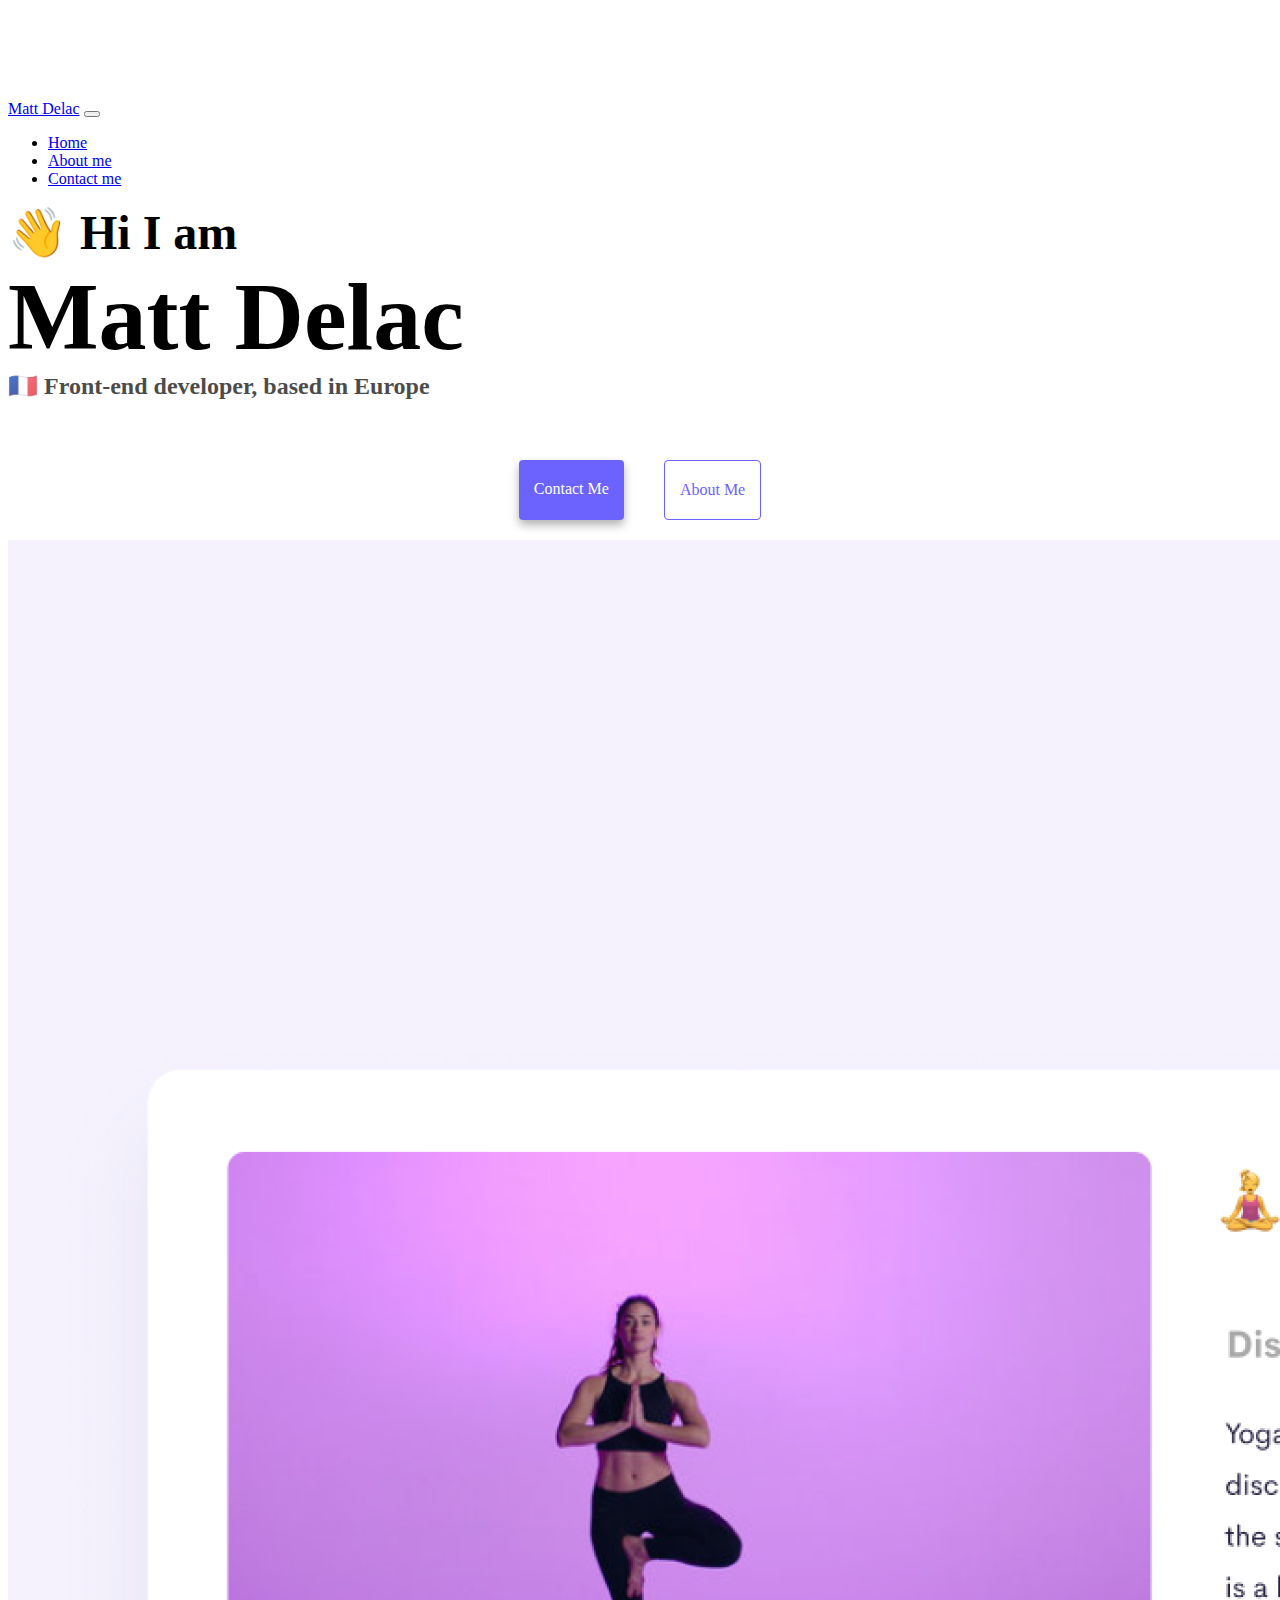
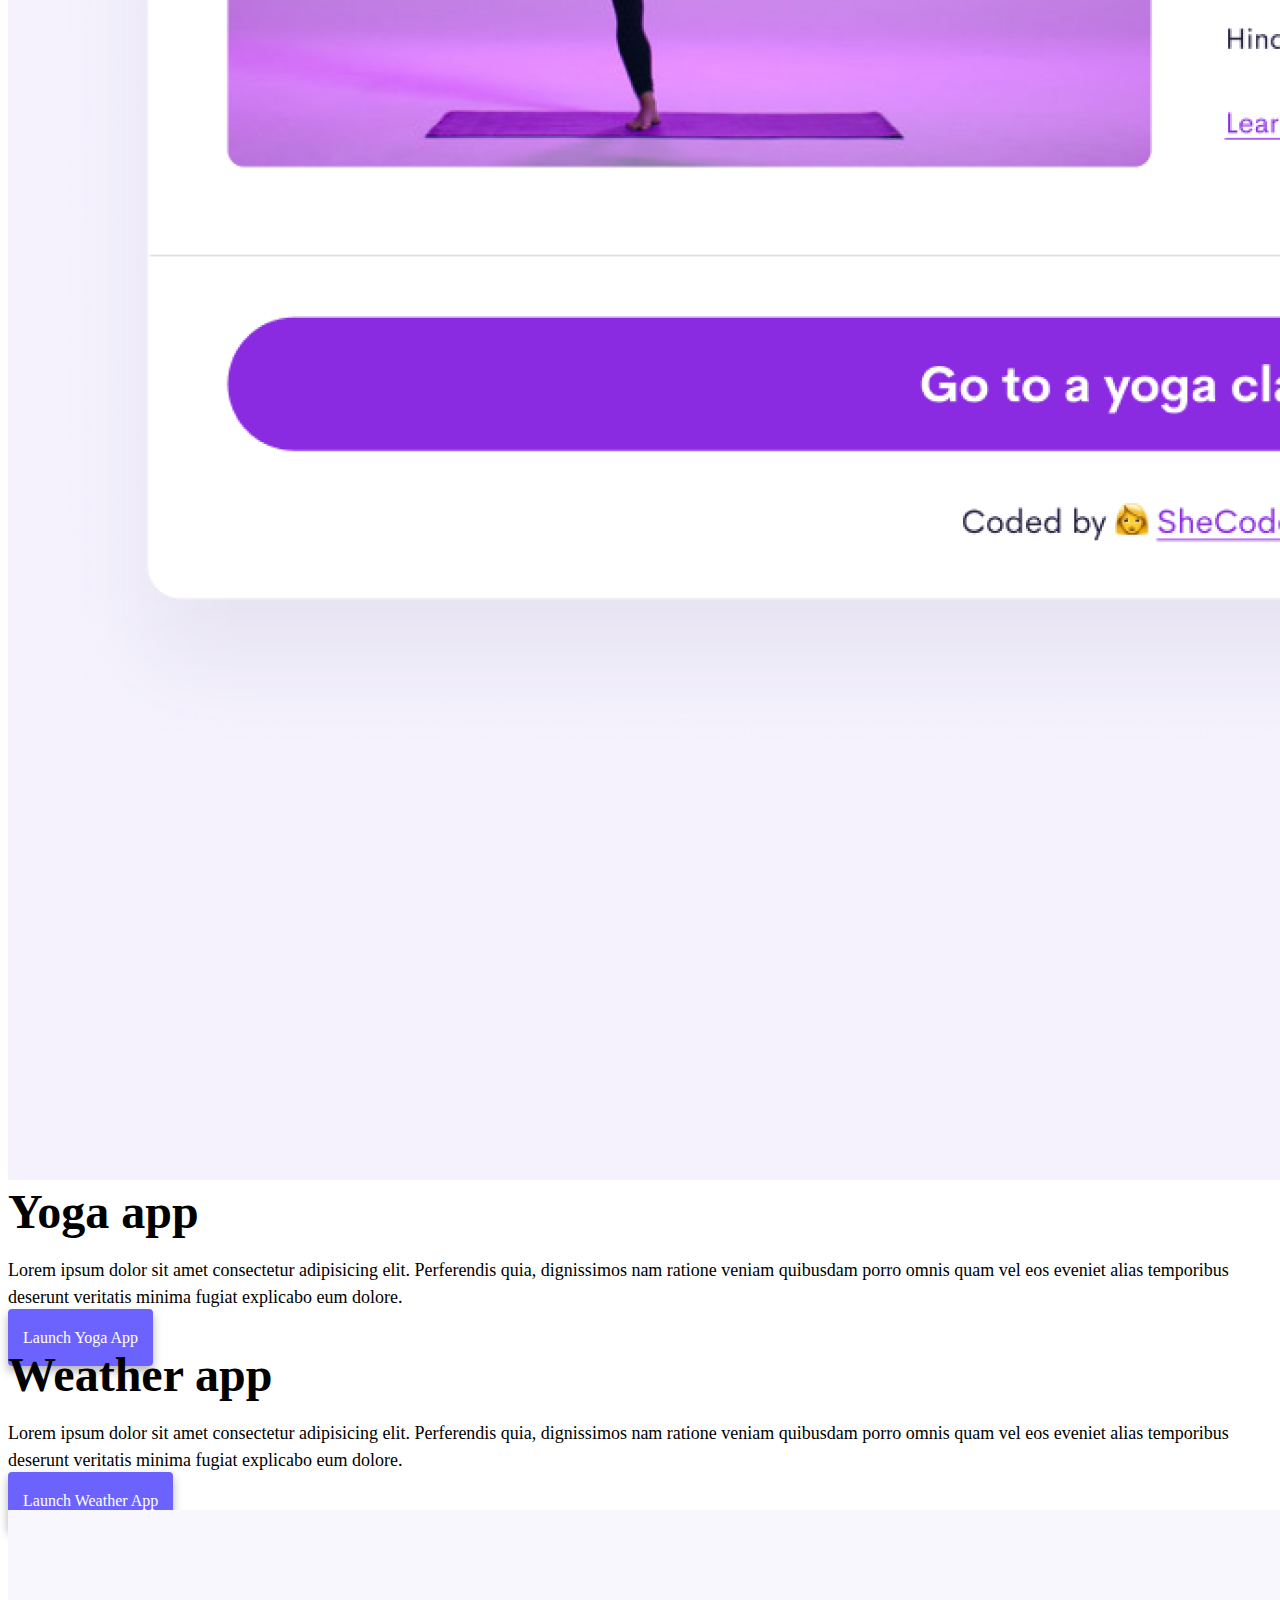
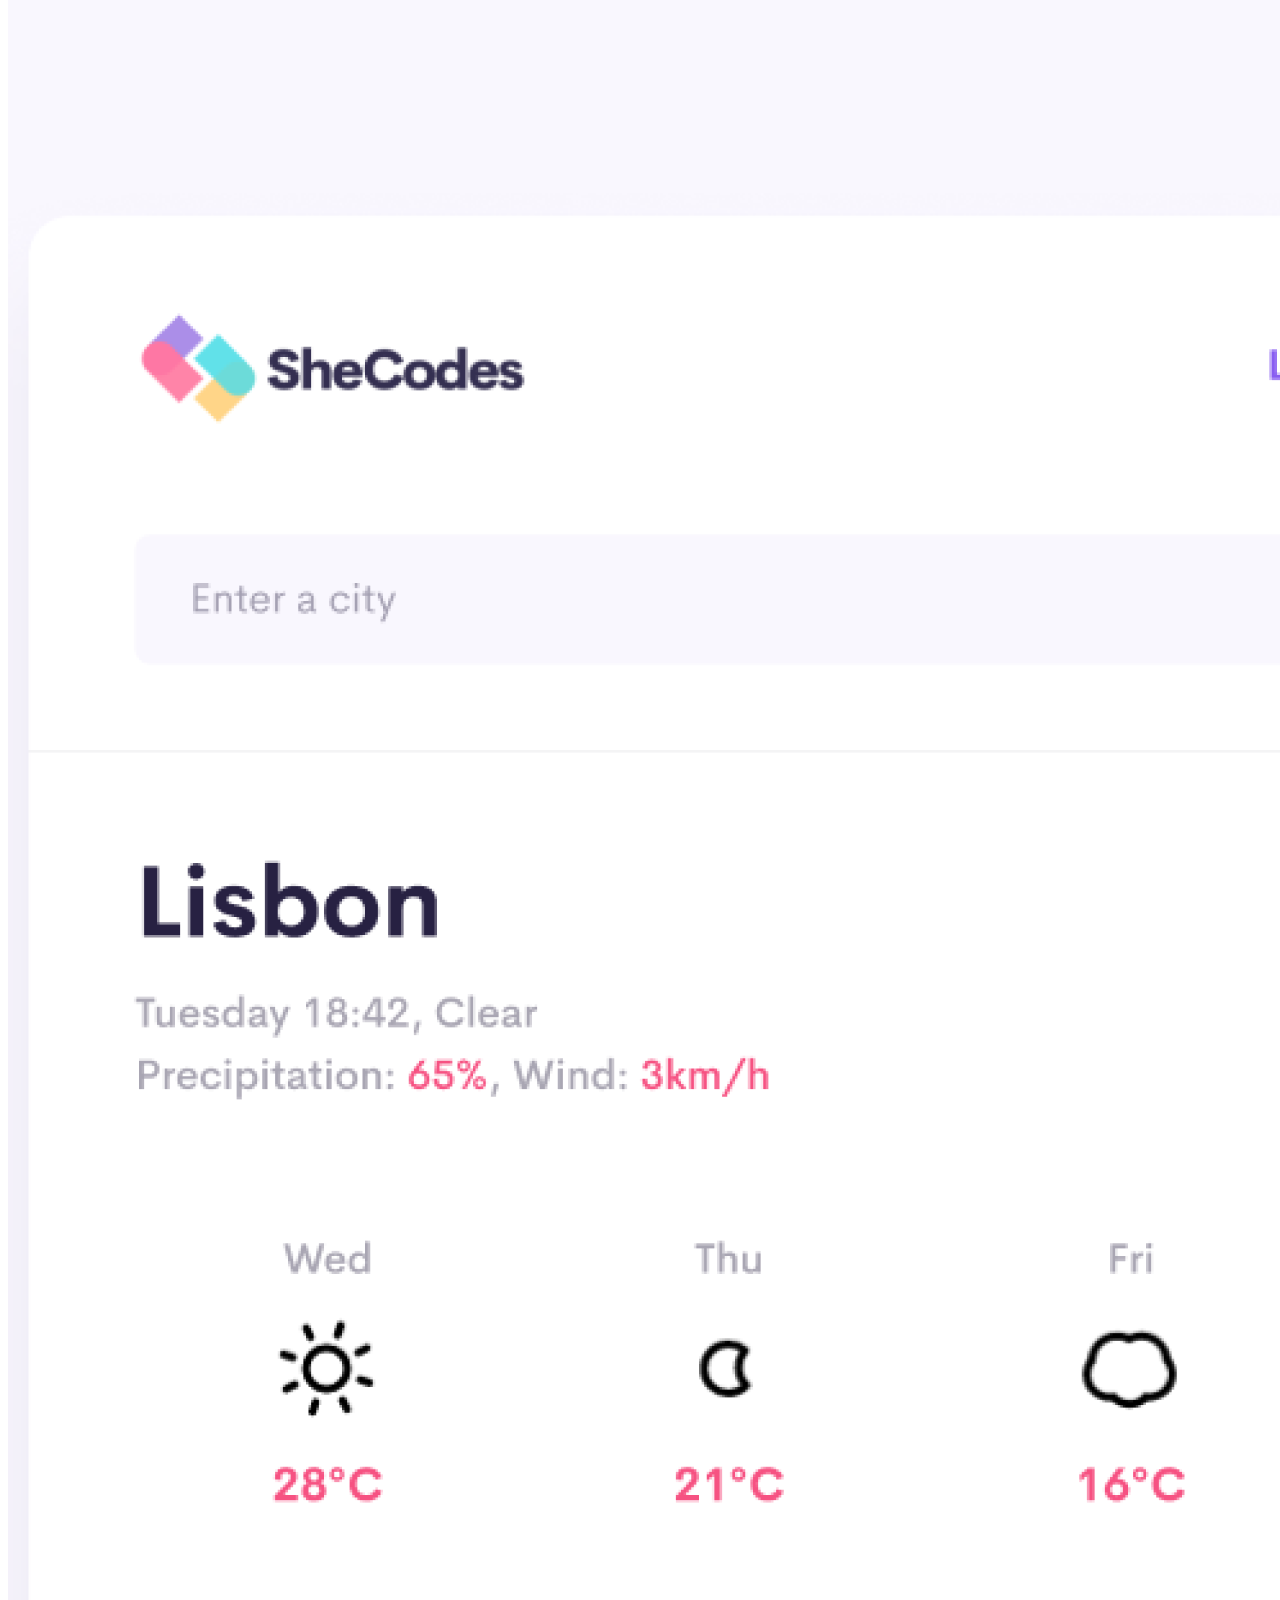
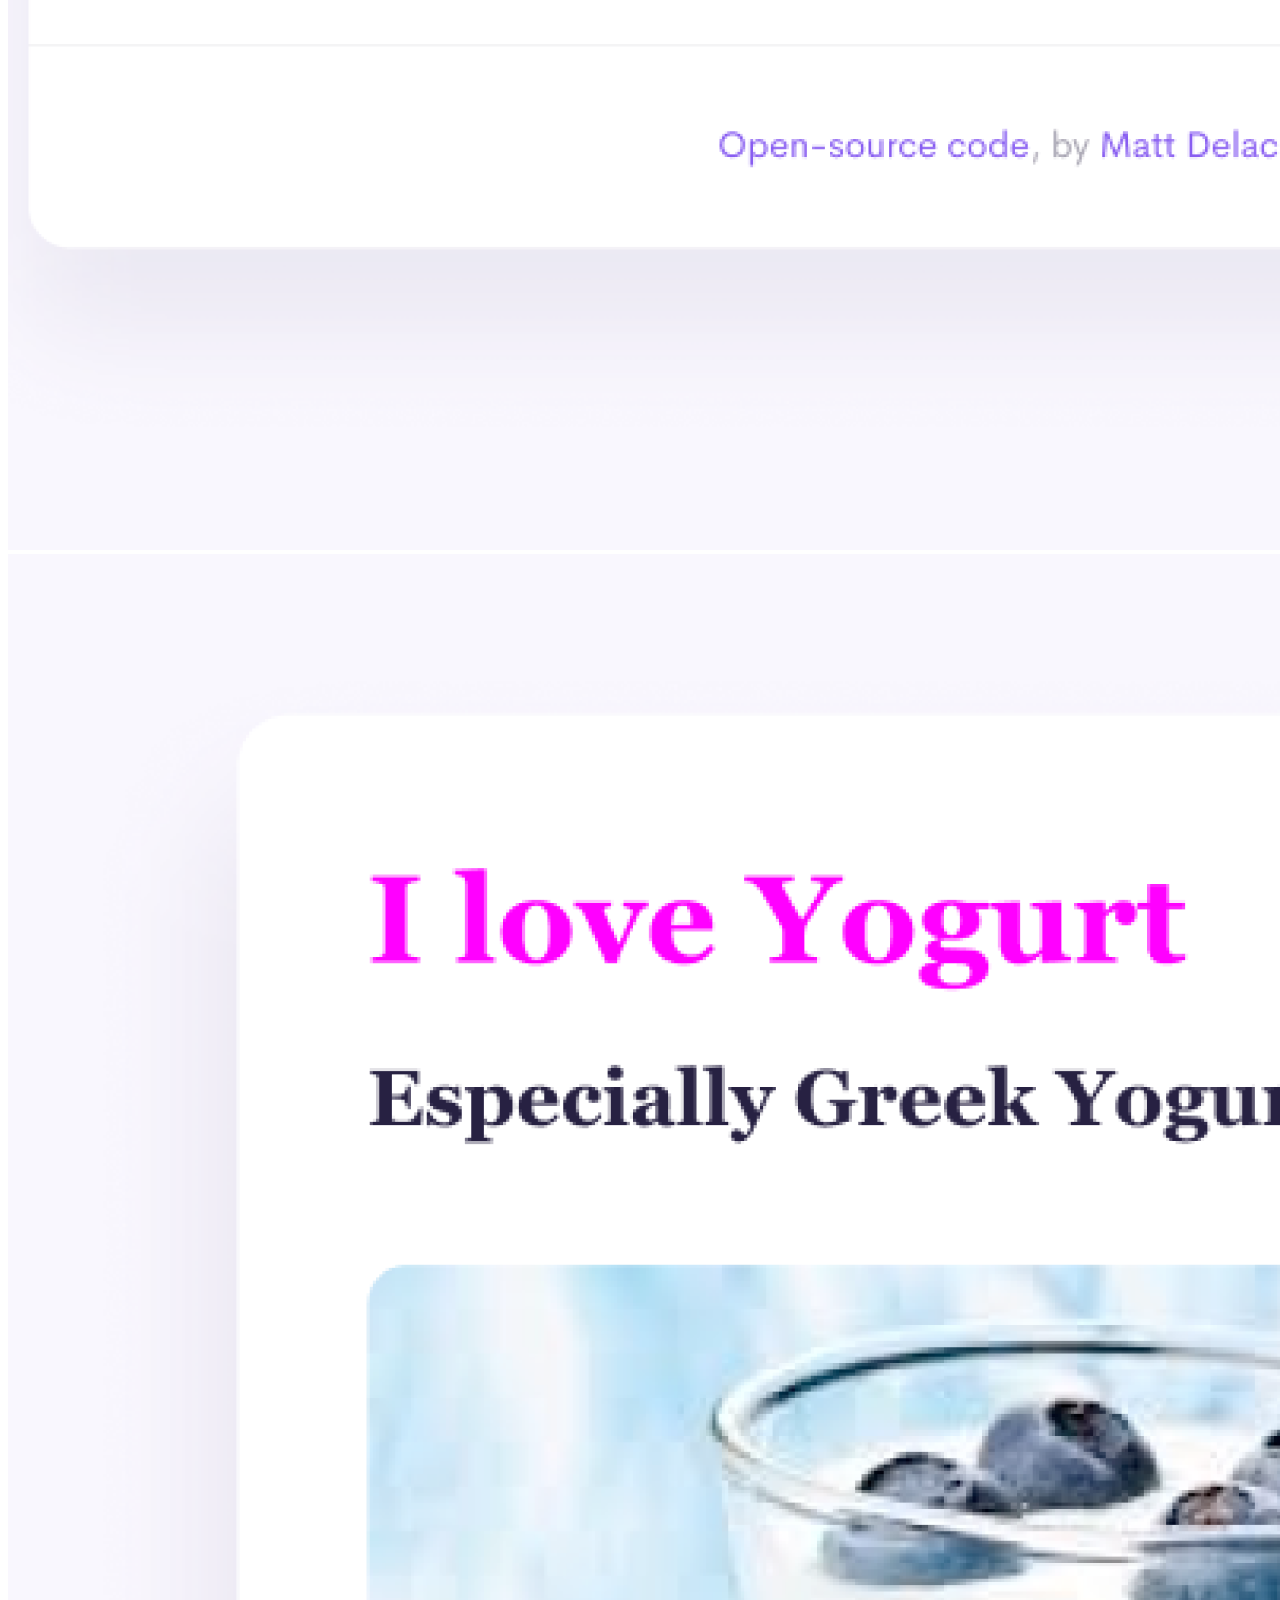
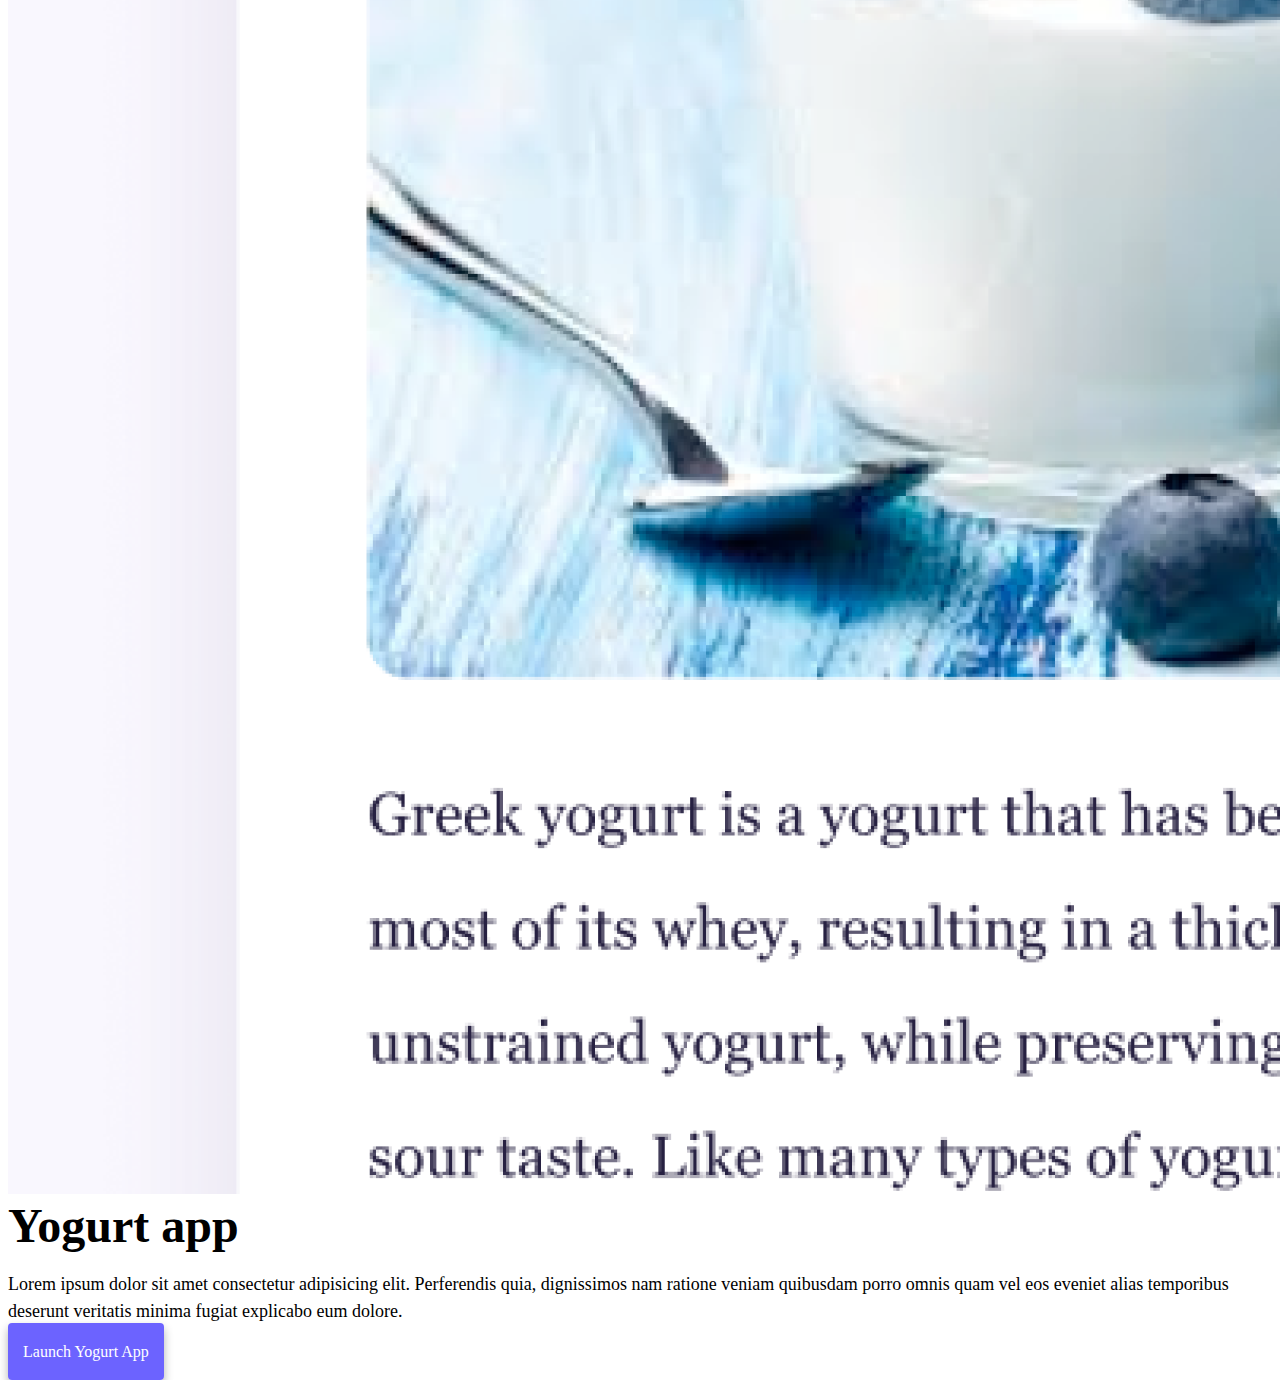
==== index.html @ 377761f0 "Initial commit" ====
<!DOCTYPE html>
<html lang="en">
  <head>
    <meta charset="UTF-8" />
    <meta http-equiv="X-UA-Compatible" content="IE=edge" />
    <meta name="viewport" content="width=device-width, initial-scale=1.0" />
    <title>Matt Delac</title>
    <link
      href="https://cdn.jsdelivr.net/npm/bootstrap@5.0.0-beta2/dist/css/bootstrap.min.css"
      rel="stylesheet"
      integrity="sha384-BmbxuPwQa2lc/FVzBcNJ7UAyJxM6wuqIj61tLrc4wSX0szH/Ev+nYRRuWlolflfl"
      crossorigin="anonymous"
    />
    <script
      src="https://cdn.jsdelivr.net/npm/bootstrap@5.0.0-beta2/dist/js/bootstrap.bundle.min.js"
      integrity="sha384-b5kHyXgcpbZJO/tY9Ul7kGkf1S0CWuKcCD38l8YkeH8z8QjE0GmW1gYU5S9FOnJ0"
      crossorigin="anonymous"
    ></script>
    <link rel="stylesheet" href="style.css" />
  </head>
  <body>
    <nav class="navbar navbar-expand-lg navbar-light bg-light fixed-top">
      <div class="container">
        <a class="navbar-brand" href="index.html">Matt Delac</a>
        <button
          class="navbar-toggler"
          type="button"
          data-bs-toggle="collapse"
          data-bs-target="#navbarNav"
          aria-controls="navbarNav"
          aria-expanded="false"
          aria-label="Toggle navigation"
        >
          <span class="navbar-toggler-icon"></span>
        </button>
        <div class="collapse navbar-collapse" id="navbarNav">
          <ul class="navbar-nav">
            <li class="nav-item">
              <a class="nav-link active" aria-current="page" href="index.html"
                >Home</a
              >
            </li>
            <li class="nav-item">
              <a class="nav-link" href="about.html">About me</a>
            </li>
            <li class="nav-item">
              <a class="nav-link" href="about.html#contact">Contact me</a>
            </li>
          </ul>
        </div>
      </div>
    </nav>
    <h2 class="text-center">👋 Hi I am</h2>
    <h1 class="text-center">Matt Delac</h1>
    <h3 class="text-center">🇫🇷 Front-end developer, based in Europe</h3>
    <div class="navigation-links mb-5">
      <a href="about.html#contact" class="primary-link">Contact me</a>
      <a href="about.html" class="secondary-link">About me</a>
    </div>
    <div class="container">
      <div class="row">
        <div class="col-md-6">
          <img src="images/yoga.png" class="img-fluid rounded" />
        </div>
        <div class="col-md-6">
          <h2 class="mb-3">Yoga app</h2>
          <p>
            Lorem ipsum dolor sit amet consectetur adipisicing elit. Perferendis
            quia, dignissimos nam ratione veniam quibusdam porro omnis quam vel
            eos eveniet alias temporibus deserunt veritatis minima fugiat
            explicabo eum dolore.
          </p>
          <div class="mt-5">
            <a href="#" class="primary-link">Launch Yoga App</a>
          </div>
        </div>
      </div>
      <div class="row mt-5">
        <div class="col-md-6">
          <h2 class="mb-3">Weather app</h2>
          <p>
            Lorem ipsum dolor sit amet consectetur adipisicing elit. Perferendis
            quia, dignissimos nam ratione veniam quibusdam porro omnis quam vel
            eos eveniet alias temporibus deserunt veritatis minima fugiat
            explicabo eum dolore.
          </p>
          <div class="mb-5 mt-5">
            <a href="#" class="primary-link">Launch Weather App</a>
          </div>
        </div>
        <div class="col-md-6">
          <img src="images/weather.png" class="img-fluid rounded" />
        </div>
      </div>
      <div class="row mt-5">
        <div class="col-md-6">
          <img src="images/yogurt.png" class="img-fluid rounded" />
        </div>
        <div class="col-md-6">
          <h2 class="mb-3">Yogurt app</h2>
          <p>
            Lorem ipsum dolor sit amet consectetur adipisicing elit. Perferendis
            quia, dignissimos nam ratione veniam quibusdam porro omnis quam vel
            eos eveniet alias temporibus deserunt veritatis minima fugiat
            explicabo eum dolore.
          </p>
          <div class="mt-5">
            <a href="#" class="primary-link">Launch Yogurt App</a>
          </div>
        </div>
      </div>
    </div>
  </body>
</html>
---- style.css ----
:root {
  --primary-color: #6c63ff;
  --secondary-color: #f5f2fe;
  --box-shadow: 0 5px 10px rgba(0, 0, 0, 0.3);
}

body {
  margin-top: 100px;
}

h1,
h2,
h3 {
  margin: 0;
}

h1 {
  font-size: 96px;
}

h2 {
  font-size: 48px;
}

h3 {
  font-size: 24px;
  opacity: 0.7;
}

p {
  font-size: 18px;
  line-height: 1.5;
}

.navigation-links {
  display: flex;
  margin-top: 40px;
  justify-content: center;
}

.navigation-links a {
  margin: 20px;
}

.primary-link {
  border-radius: 4px;
  padding: 20px 15px;
  text-decoration: none;
  text-transform: capitalize;
  background: var(--primary-color);
  box-shadow: var(--box-shadow);
  color: white;
}

.secondary-link {
  border-radius: 4px;
  padding: 20px 15px;
  text-decoration: none;
  text-transform: capitalize;
  color: var(--primary-color);
  border: 1px solid var(--primary-color);
}

.homepage-link {
  color: var(--primary-color);
  text-align: center;
  display: block;
}

.about-paragraphs {
  margin: 30px 0;
}

.about-paragraphs p {
  margin: 10px;
}

.email-link {
  display: flex;
  justify-content: center;
  color: var(--primary-color);
  font-size: 28px;
  text-decoration: none;
}

.email-link:hover {
  text-decoration: underline;
}
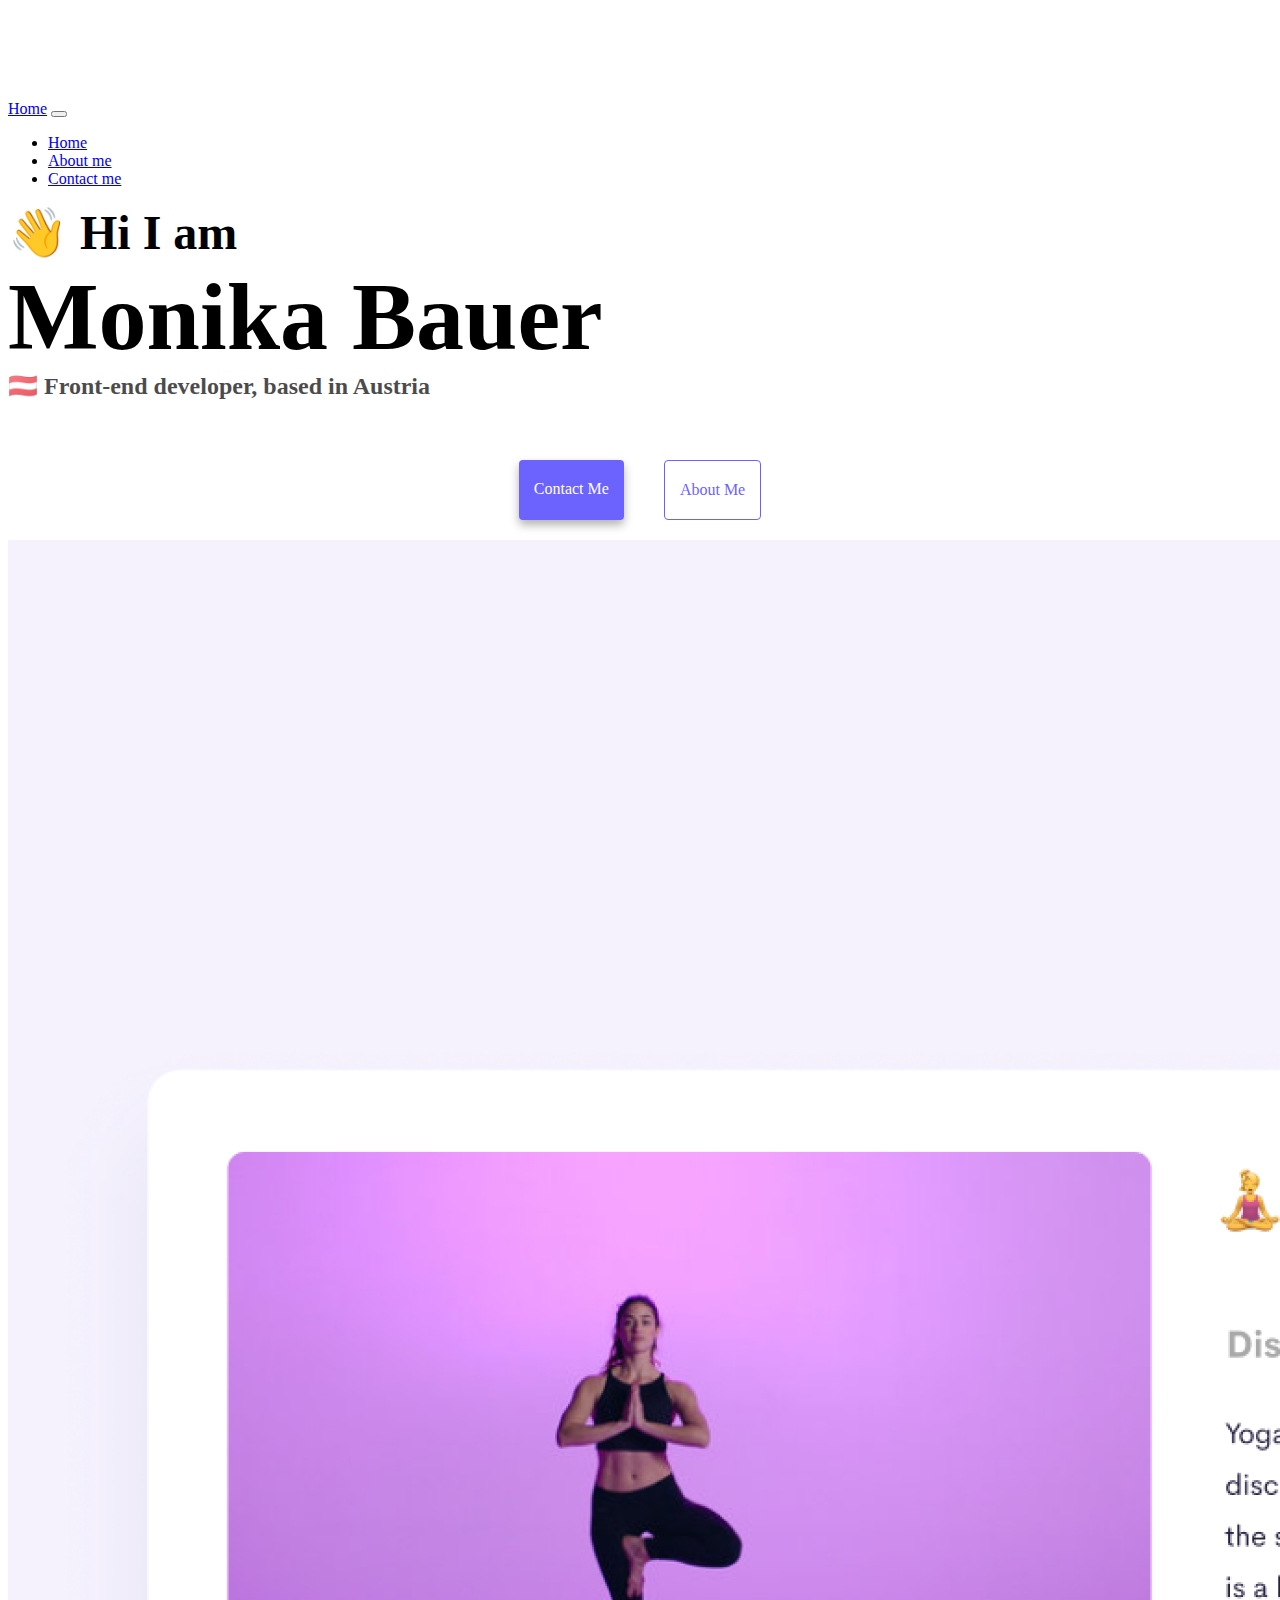
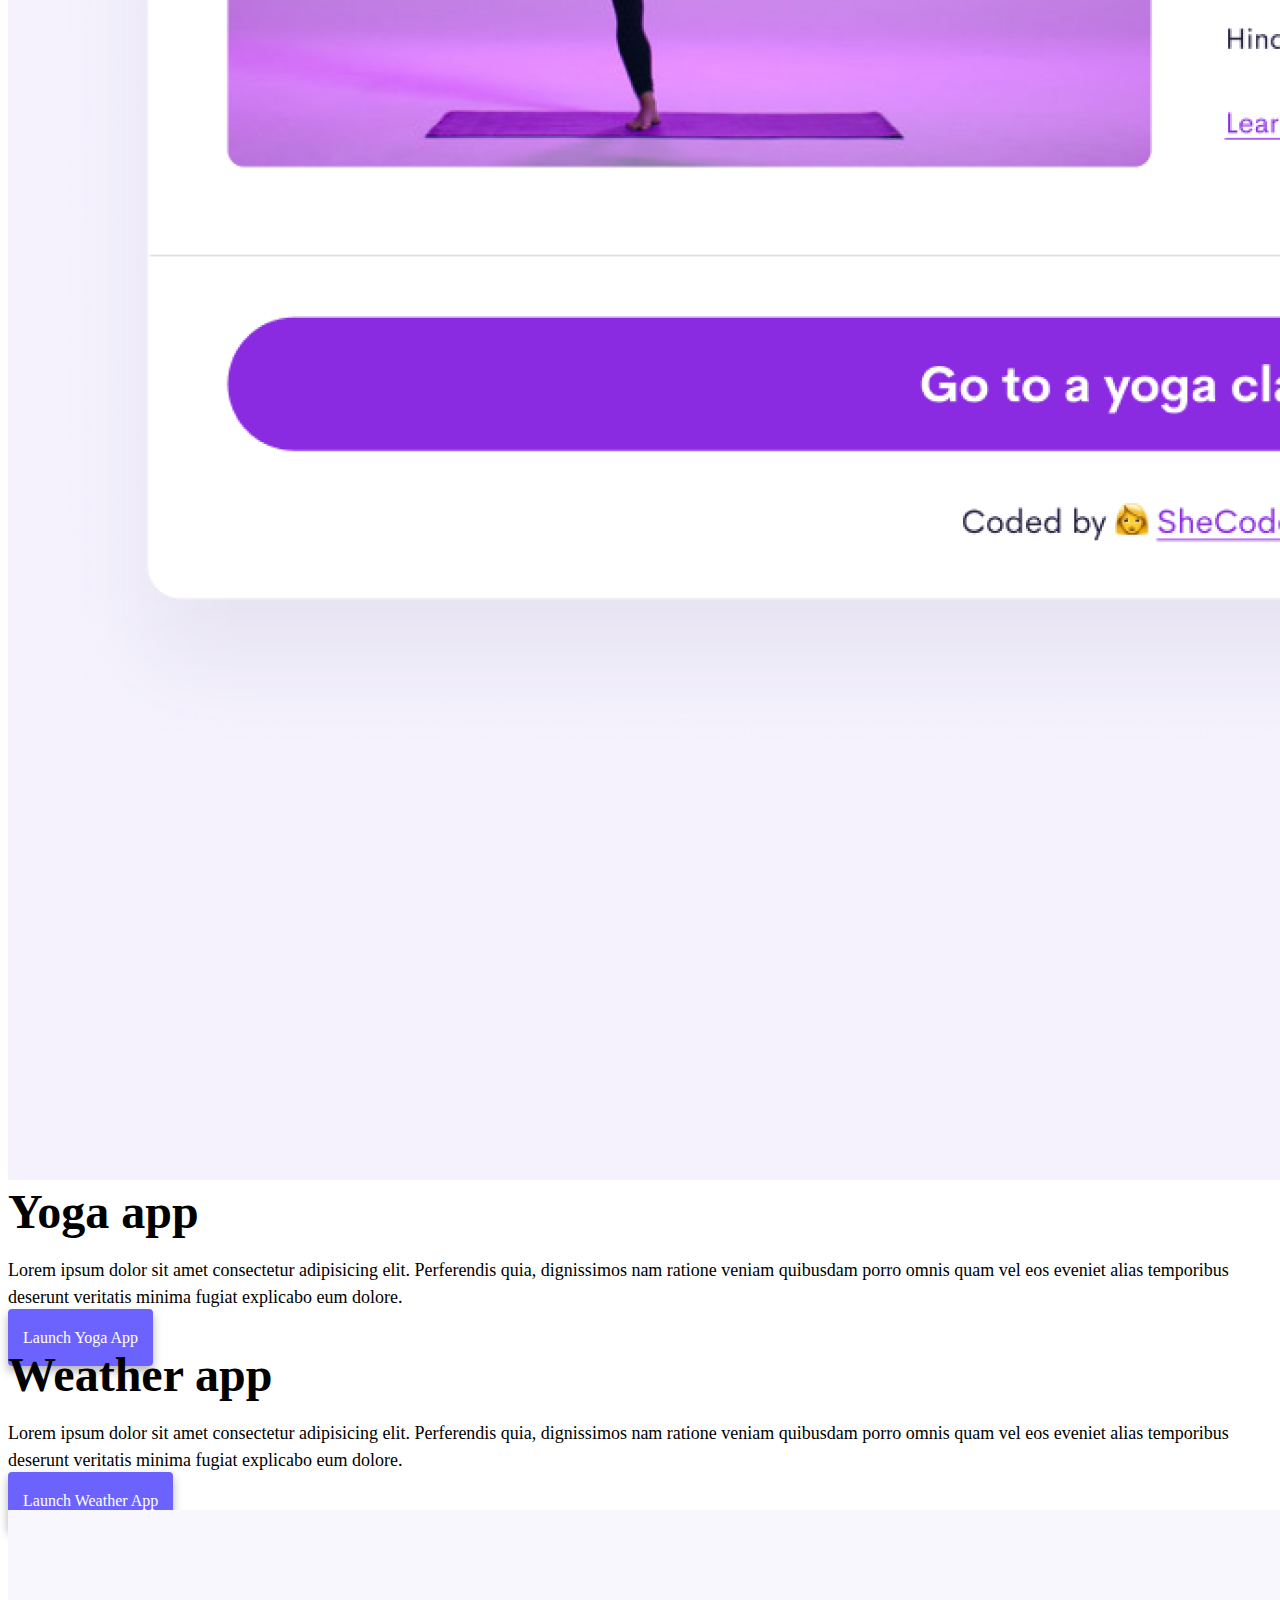
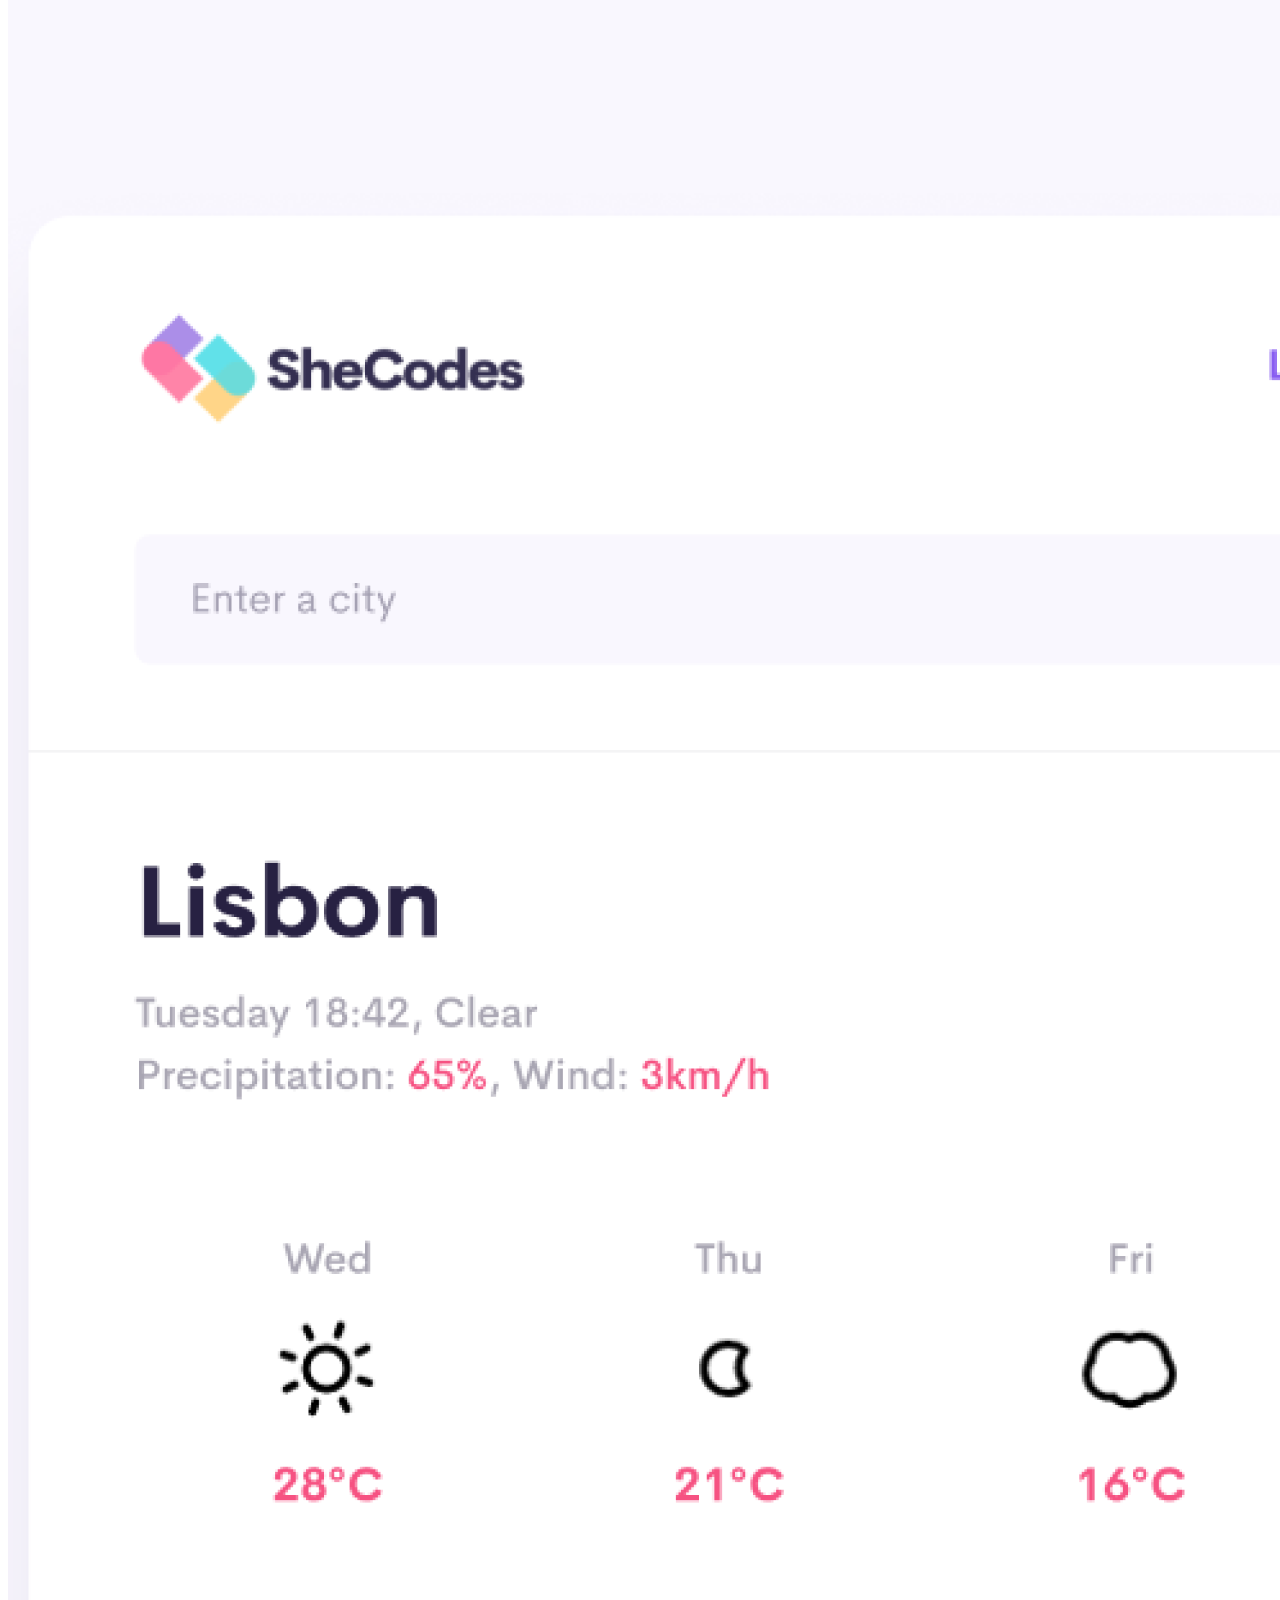
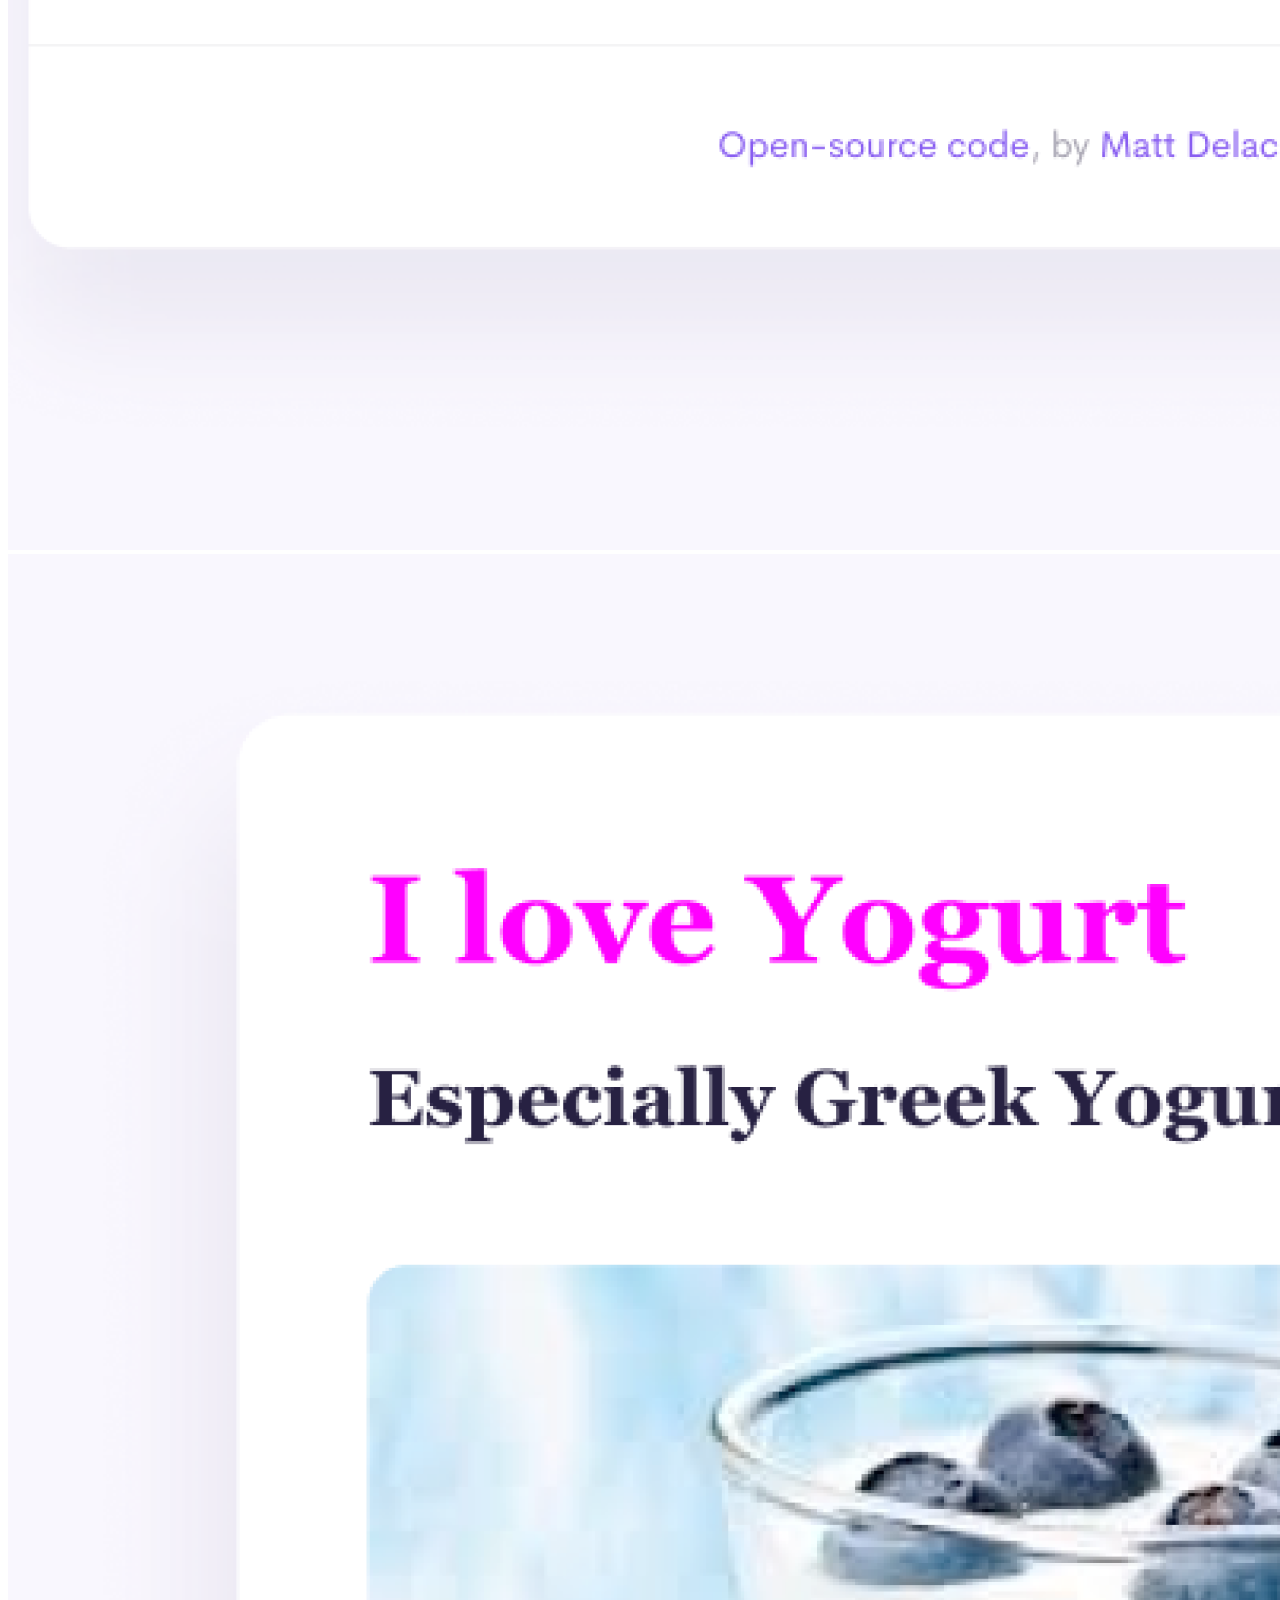
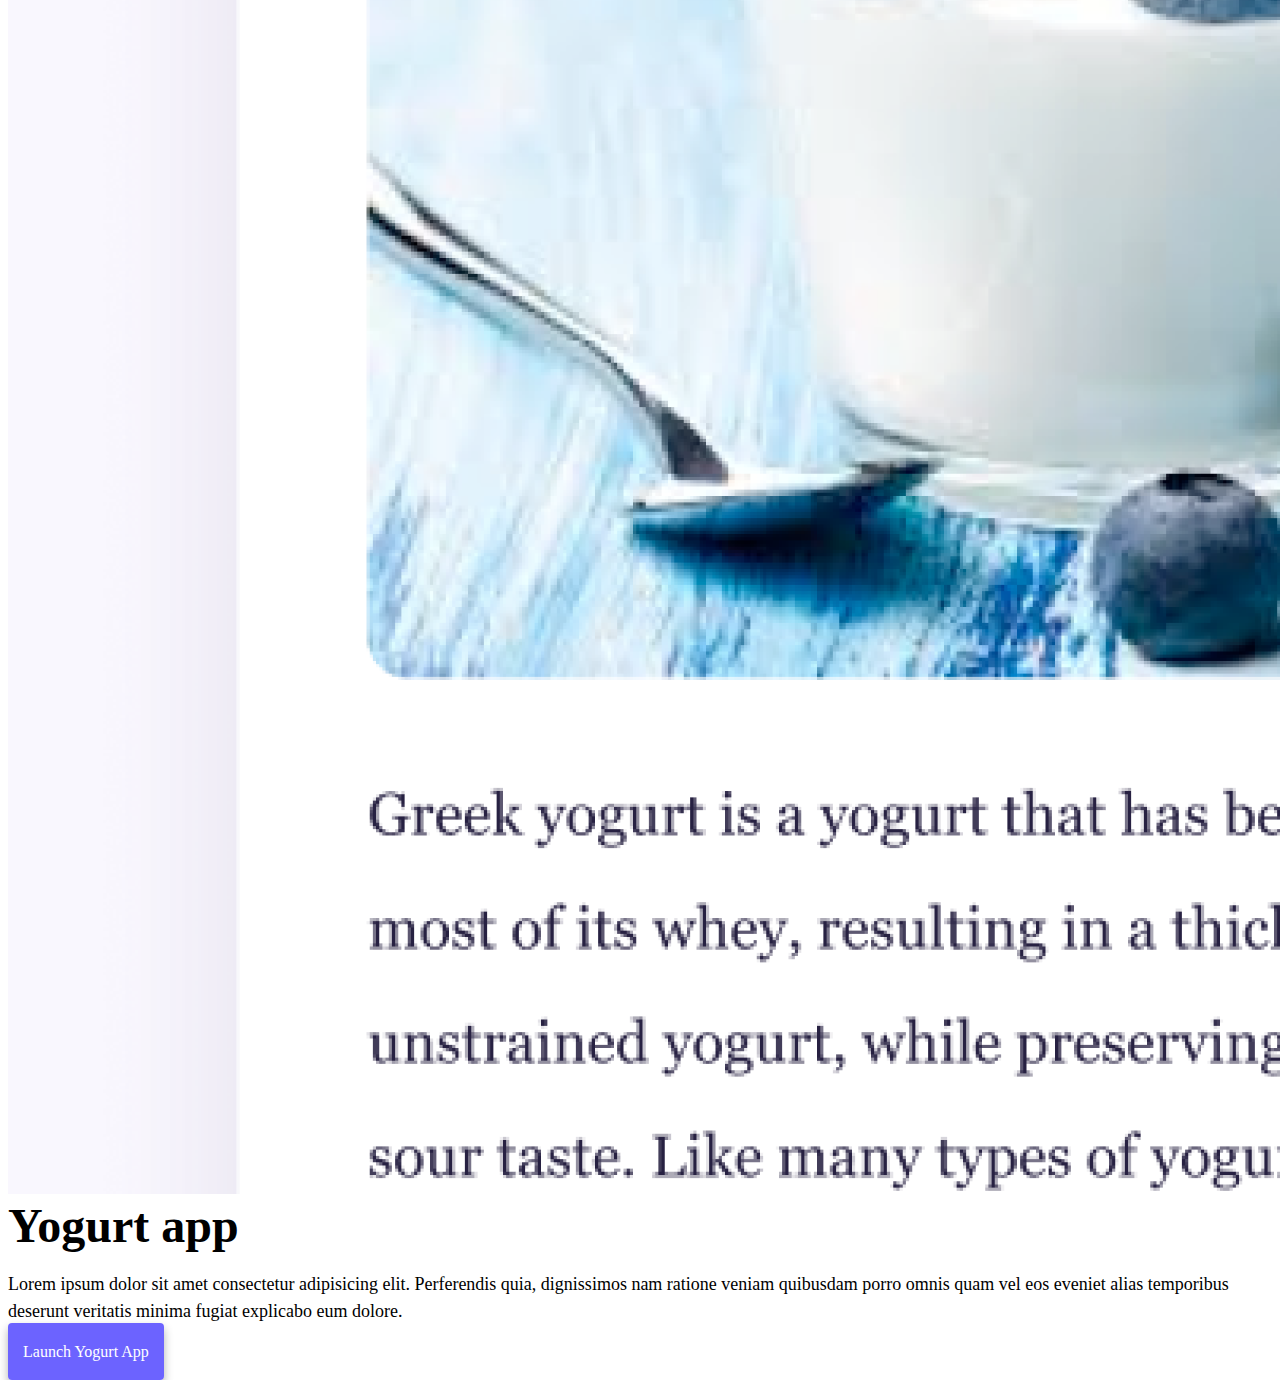
==== commit c51f5de1: "Made some content changes and added SEO relevant content" ====
--- a/index.html
+++ b/index.html
@@ -4,7 +4,10 @@
     <meta charset="UTF-8" />
     <meta http-equiv="X-UA-Compatible" content="IE=edge" />
     <meta name="viewport" content="width=device-width, initial-scale=1.0" />
-    <title>Matt Delac</title>
+    <meta
+      name="description"
+      content="My name ist Monika. I'm a front-end developer and I like to tell you something about me."
+    />
     <link
       href="https://cdn.jsdelivr.net/npm/bootstrap@5.0.0-beta2/dist/css/bootstrap.min.css"
       rel="stylesheet"
@@ -17,11 +20,17 @@
       crossorigin="anonymous"
     ></script>
     <link rel="stylesheet" href="style.css" />
+    <title>Front-end developer | Monika</title>
   </head>
   <body>
     <nav class="navbar navbar-expand-lg navbar-light bg-light fixed-top">
       <div class="container">
-        <a class="navbar-brand" href="index.html">Matt Delac</a>
+        <a
+          class="navbar-brand"
+          href="/"
+          title="Here you come back to the homepage"
+          >Home</a
+        >
         <button
           class="navbar-toggler"
           type="button"
@@ -36,31 +45,43 @@
         <div class="collapse navbar-collapse" id="navbarNav">
           <ul class="navbar-nav">
             <li class="nav-item">
-              <a class="nav-link active" aria-current="page" href="index.html"
-                >Home</a
-              >
+              <a class="nav-link active" aria-current="page" href="/">Home</a>
             </li>
             <li class="nav-item">
-              <a class="nav-link" href="about.html">About me</a>
+              <a class="nav-link" href="/about.html">About me</a>
             </li>
             <li class="nav-item">
-              <a class="nav-link" href="about.html#contact">Contact me</a>
+              <a class="nav-link" href="/about.html#contact">Contact me</a>
             </li>
           </ul>
         </div>
       </div>
     </nav>
     <h2 class="text-center">👋 Hi I am</h2>
-    <h1 class="text-center">Matt Delac</h1>
-    <h3 class="text-center">🇫🇷 Front-end developer, based in Europe</h3>
+    <h1 class="text-center">Monika Bauer</h1>
+    <h3 class="text-center">🇦🇹 Front-end developer, based in Austria</h3>
     <div class="navigation-links mb-5">
-      <a href="about.html#contact" class="primary-link">Contact me</a>
-      <a href="about.html" class="secondary-link">About me</a>
+      <a
+        href="/about.html#contact"
+        class="primary-link"
+        title="Please contact me for more information"
+        >Contact me</a
+      >
+      <a
+        href="/about.html"
+        class="secondary-link"
+        title="A bit information about me"
+        >About me</a
+      >
     </div>
     <div class="container">
       <div class="row">
         <div class="col-md-6">
-          <img src="images/yoga.png" class="img-fluid rounded" />
+          <img
+            src="/images/yoga.png"
+            class="img-fluid rounded"
+            alt="This picture shows a yoga app"
+          />
         </div>
         <div class="col-md-6">
           <h2 class="mb-3">Yoga app</h2>
@@ -71,7 +92,12 @@
             explicabo eum dolore.
           </p>
           <div class="mt-5">
-            <a href="#" class="primary-link">Launch Yoga App</a>
+            <a
+              href="#"
+              class="primary-link"
+              title="Click here to launch the yoga app"
+              >Launch Yoga App</a
+            >
           </div>
         </div>
       </div>
@@ -85,16 +111,29 @@
             explicabo eum dolore.
           </p>
           <div class="mb-5 mt-5">
-            <a href="#" class="primary-link">Launch Weather App</a>
+            <a
+              href="#"
+              class="primary-link"
+              title="Click here to launch the weather app"
+              >Launch Weather App</a
+            >
           </div>
         </div>
         <div class="col-md-6">
-          <img src="images/weather.png" class="img-fluid rounded" />
+          <img
+            src="/images/weather.png"
+            class="img-fluid rounded"
+            alt="This picture shows a weather app"
+          />
         </div>
       </div>
       <div class="row mt-5">
         <div class="col-md-6">
-          <img src="images/yogurt.png" class="img-fluid rounded" />
+          <img
+            src="/images/yogurt.png"
+            class="img-fluid rounded"
+            alt="This picture shows a yogurt app"
+          />
         </div>
         <div class="col-md-6">
           <h2 class="mb-3">Yogurt app</h2>
@@ -105,7 +144,12 @@
             explicabo eum dolore.
           </p>
           <div class="mt-5">
-            <a href="#" class="primary-link">Launch Yogurt App</a>
+            <a
+              href="#"
+              class="primary-link"
+              title="Click here to launch the yogurt app"
+              >Launch Yogurt App</a
+            >
           </div>
         </div>
       </div>
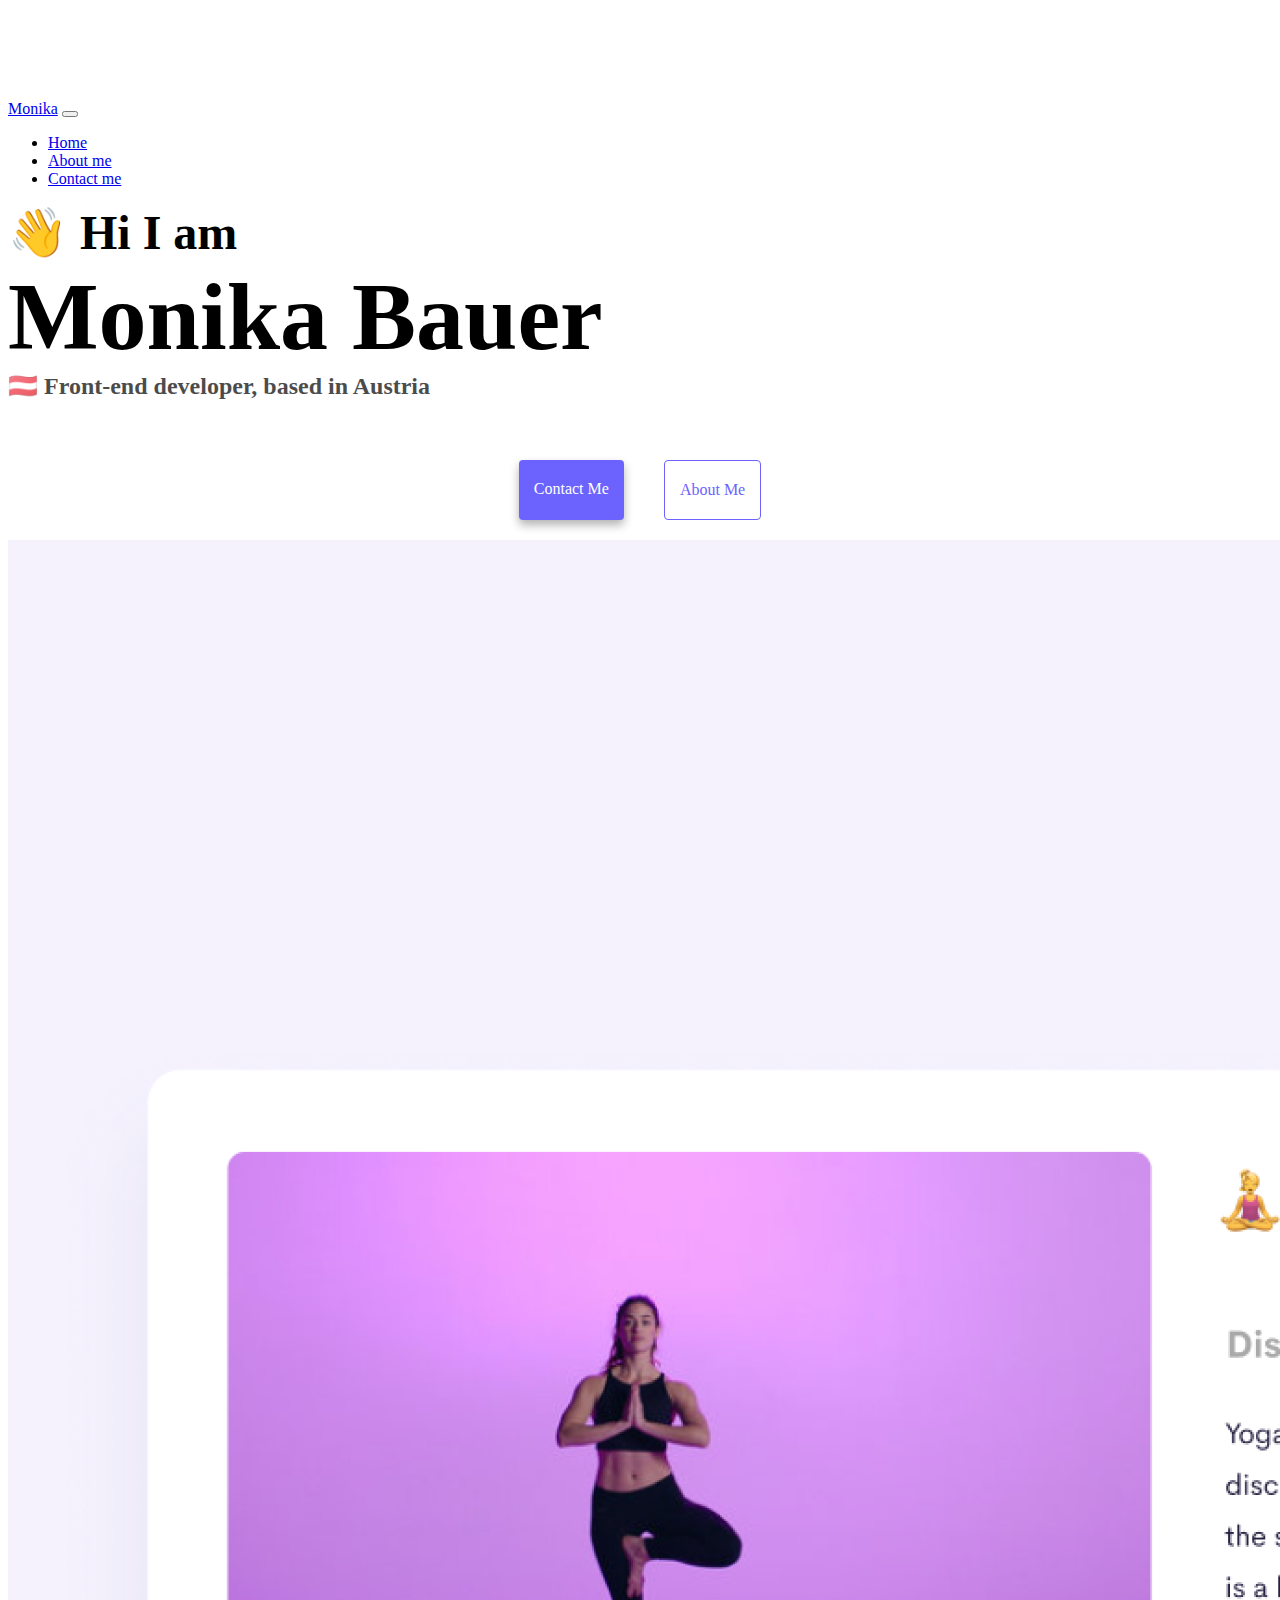
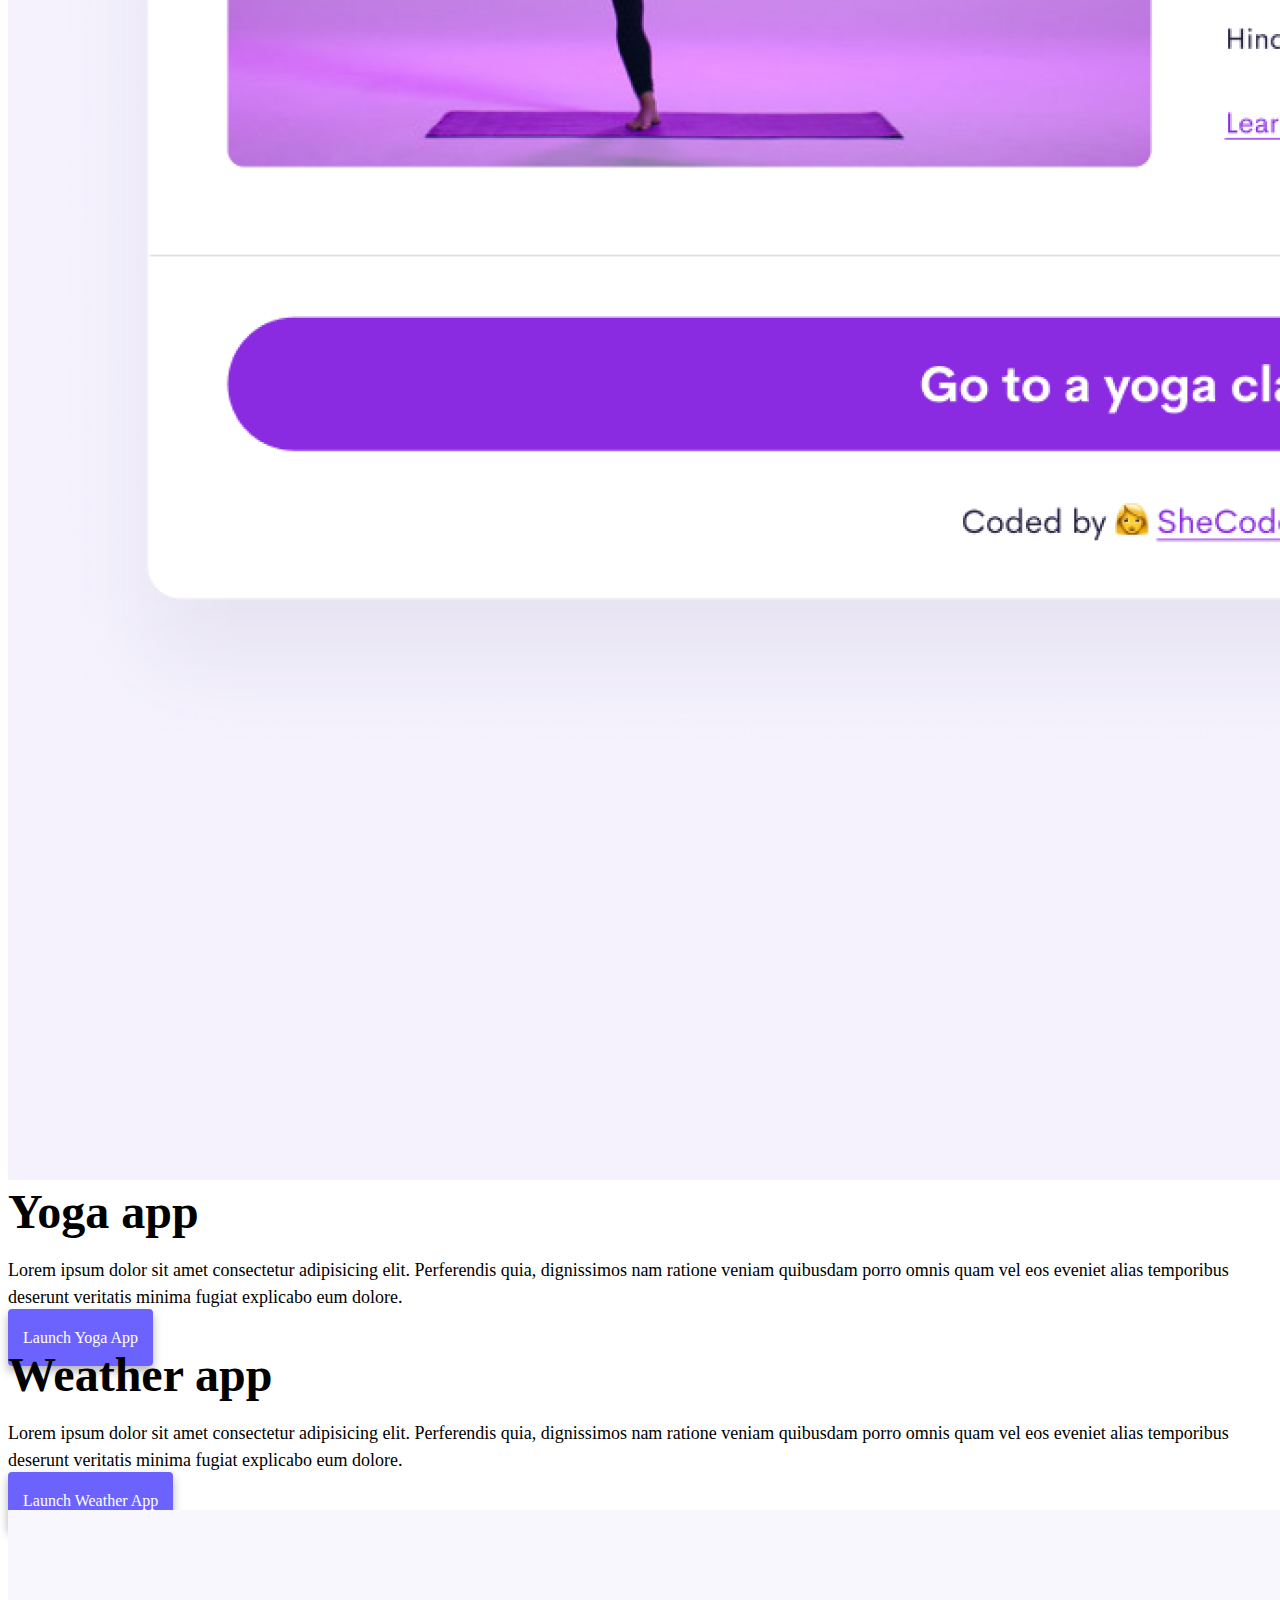
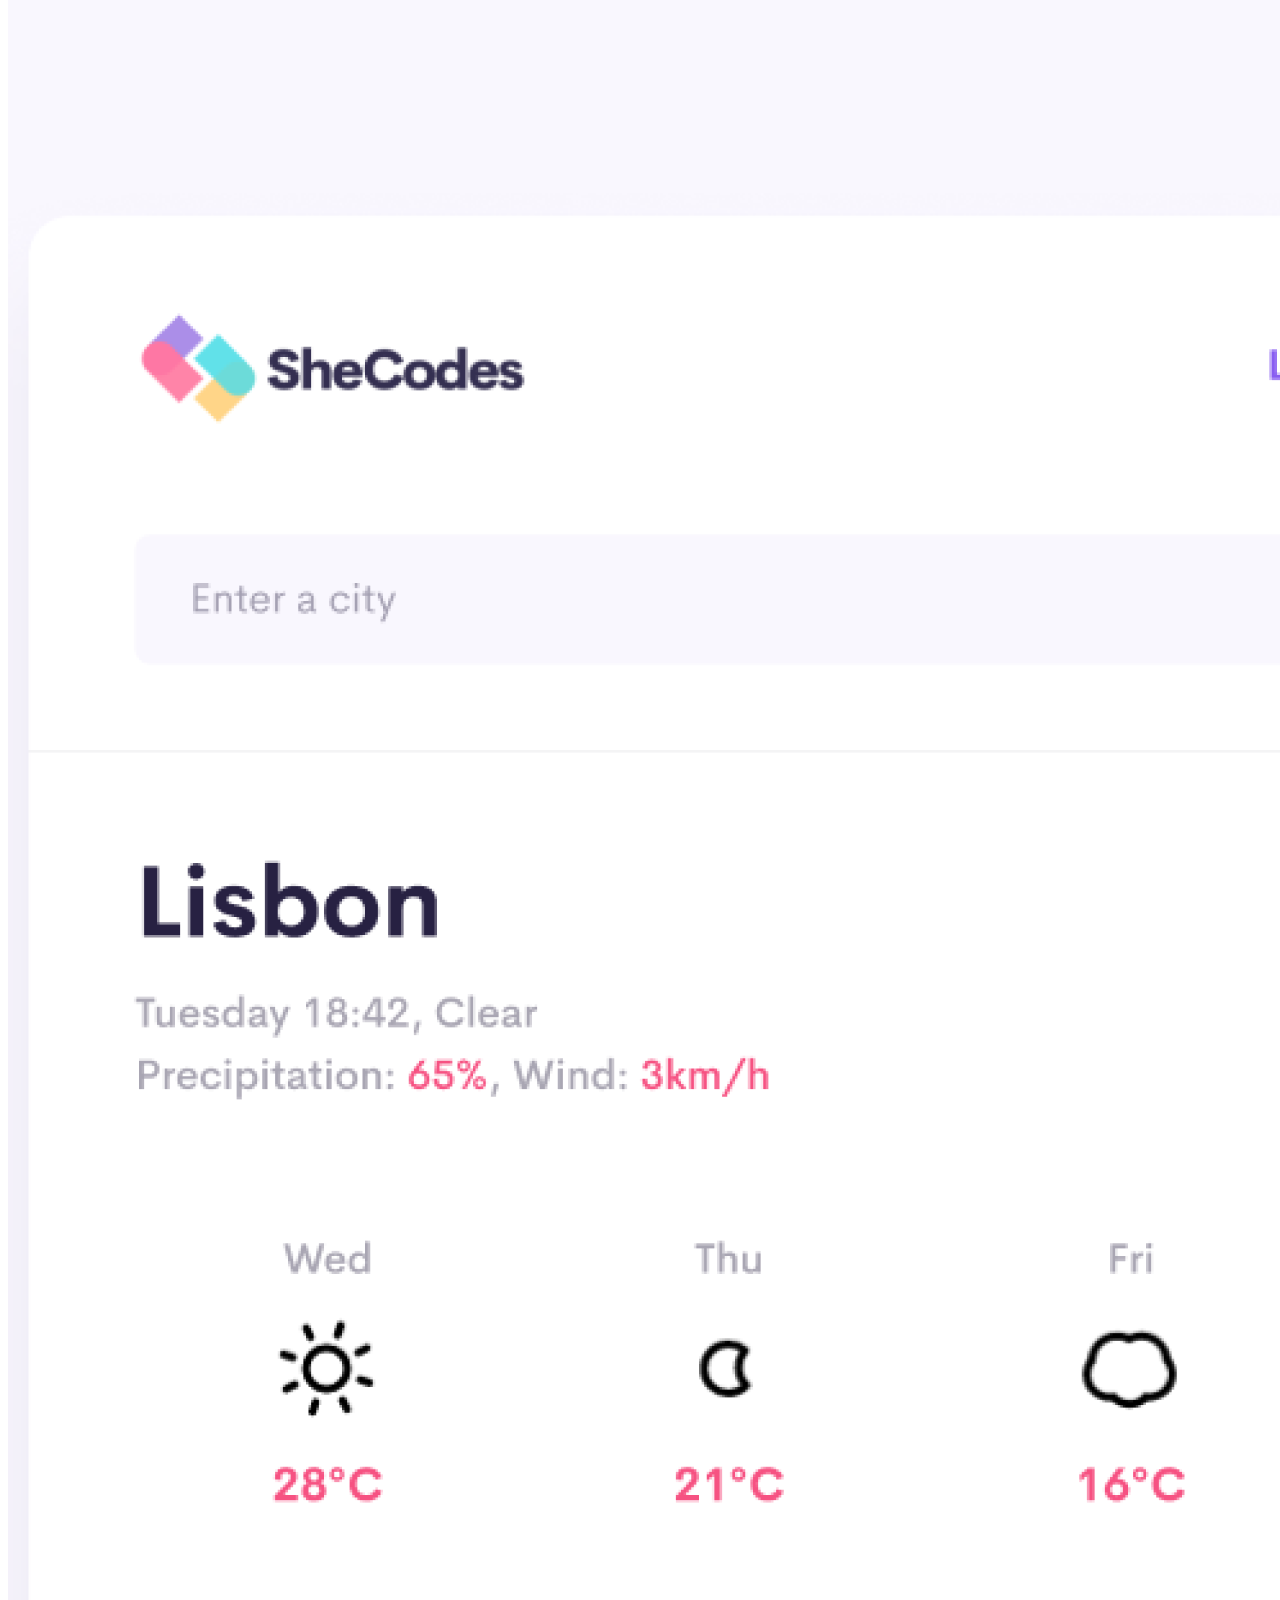
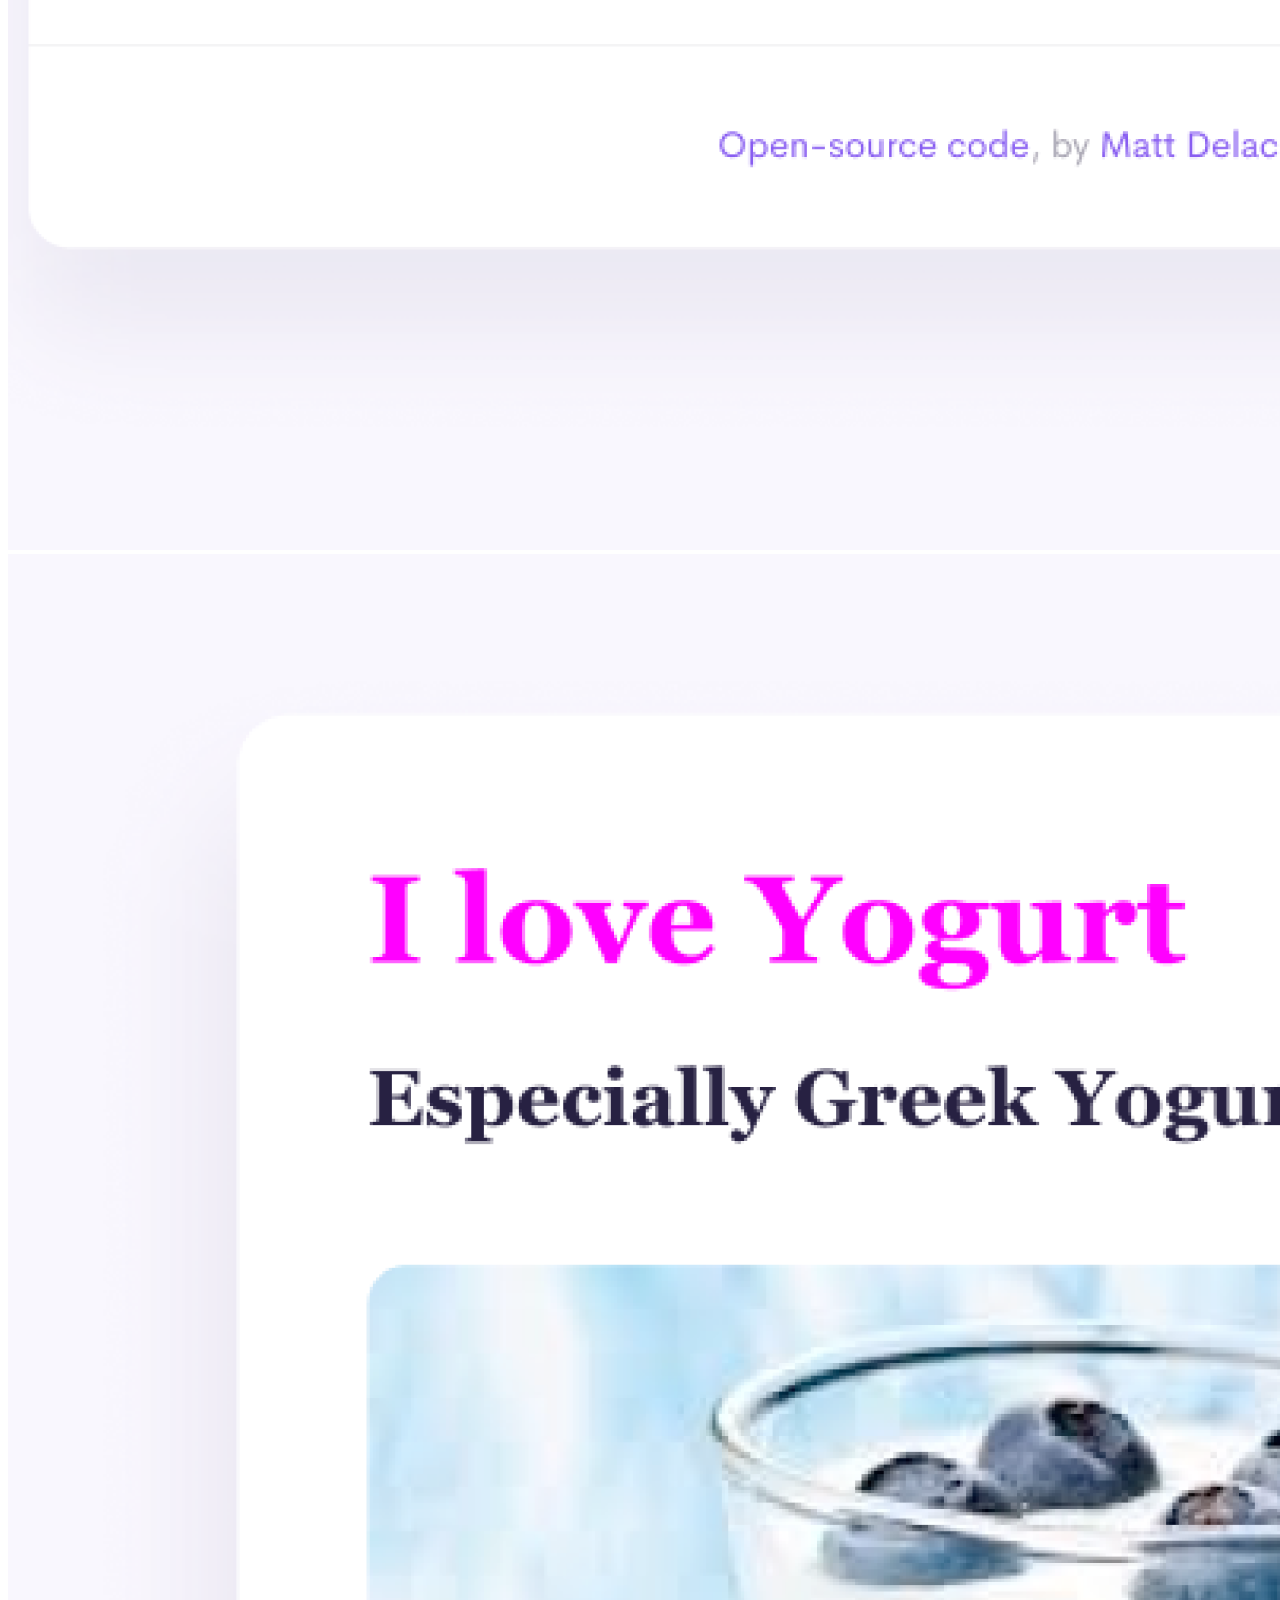
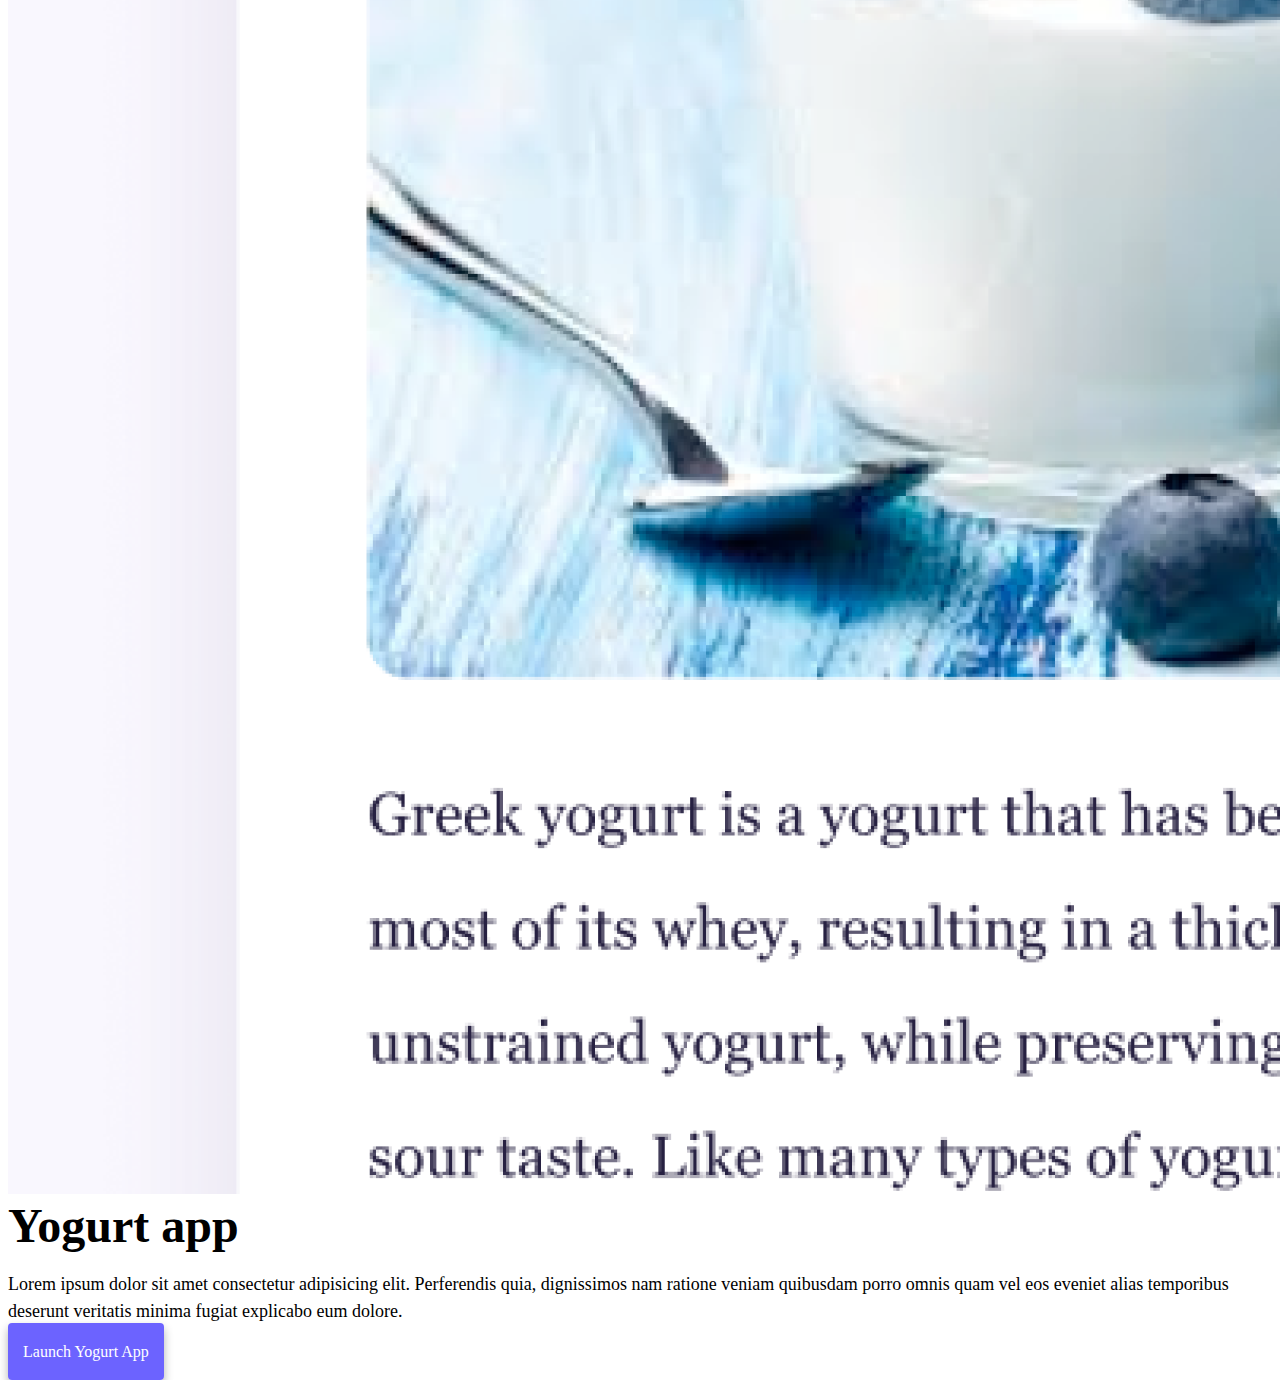
==== commit 98b842d5: "SEO+mobile friendly" ====
--- a/index.html
+++ b/index.html
@@ -19,18 +19,13 @@
       integrity="sha384-b5kHyXgcpbZJO/tY9Ul7kGkf1S0CWuKcCD38l8YkeH8z8QjE0GmW1gYU5S9FOnJ0"
       crossorigin="anonymous"
     ></script>
-    <link rel="stylesheet" href="style.css" />
+    <link rel="stylesheet" href="src/style.css" />
     <title>Front-end developer | Monika</title>
   </head>
   <body>
     <nav class="navbar navbar-expand-lg navbar-light bg-light fixed-top">
       <div class="container">
-        <a
-          class="navbar-brand"
-          href="/"
-          title="Here you come back to the homepage"
-          >Home</a
-        >
+        <a class="navbar-brand" href="/" title="Back to the homepage">Monika</a>
         <button
           class="navbar-toggler"
           type="button"
@@ -48,10 +43,10 @@
               <a class="nav-link active" aria-current="page" href="/">Home</a>
             </li>
             <li class="nav-item">
-              <a class="nav-link" href="/about.html">About me</a>
+              <a class="nav-link" href="about.html">About me</a>
             </li>
             <li class="nav-item">
-              <a class="nav-link" href="/about.html#contact">Contact me</a>
+              <a class="nav-link" href="about.html#contact">Contact me</a>
             </li>
           </ul>
         </div>
@@ -62,13 +57,13 @@
     <h3 class="text-center">🇦🇹 Front-end developer, based in Austria</h3>
     <div class="navigation-links mb-5">
       <a
-        href="/about.html#contact"
+        href="about.html#contact"
         class="primary-link"
         title="Please contact me for more information"
         >Contact me</a
       >
       <a
-        href="/about.html"
+        href="about.html"
         class="secondary-link"
         title="A bit information about me"
         >About me</a
@@ -76,9 +71,9 @@
     </div>
     <div class="container">
       <div class="row">
-        <div class="col-md-6">
+        <div class="col-md-6 d-none d-md-block">
           <img
-            src="/images/yoga.png"
+            src="images/yoga.png"
             class="img-fluid rounded"
             alt="This picture shows a yoga app"
           />
@@ -94,7 +89,7 @@
           <div class="mt-5">
             <a
               href="#"
-              class="primary-link"
+              class="primary-link app-links-sm-screen"
               title="Click here to launch the yoga app"
               >Launch Yoga App</a
             >
@@ -110,27 +105,27 @@
             eos eveniet alias temporibus deserunt veritatis minima fugiat
             explicabo eum dolore.
           </p>
-          <div class="mb-5 mt-5">
+          <div class="mt-5">
             <a
               href="#"
-              class="primary-link"
+              class="primary-link app-links-sm-screen"
               title="Click here to launch the weather app"
               >Launch Weather App</a
             >
           </div>
         </div>
-        <div class="col-md-6">
+        <div class="col-md-6 d-none d-md-block">
           <img
-            src="/images/weather.png"
+            src="images/weather.png"
             class="img-fluid rounded"
             alt="This picture shows a weather app"
           />
         </div>
       </div>
-      <div class="row mt-5">
-        <div class="col-md-6">
+      <div class="row mt-5 mb-5">
+        <div class="col-md-6 d-none d-md-block">
           <img
-            src="/images/yogurt.png"
+            src="images/yogurt.png"
             class="img-fluid rounded"
             alt="This picture shows a yogurt app"
           />
@@ -143,10 +138,10 @@
             eos eveniet alias temporibus deserunt veritatis minima fugiat
             explicabo eum dolore.
           </p>
-          <div class="mt-5">
+          <div class="mt-5 mb-5">
             <a
               href="#"
-              class="primary-link"
+              class="primary-link app-links-sm-screen"
               title="Click here to launch the yogurt app"
               >Launch Yogurt App</a
             >
--- a/src/style.css
+++ b/src/style.css
@@ -0,0 +1,112 @@
+:root {
+  --primary-color: #6c63ff;
+  --secondary-color: #f5f2fe;
+  --box-shadow: 0 5px 10px rgba(0, 0, 0, 0.3);
+}
+
+body {
+  margin-top: 100px;
+}
+
+h1,
+h2,
+h3 {
+  margin: 0;
+}
+
+h1 {
+  font-size: 96px;
+}
+
+h2 {
+  font-size: 48px;
+}
+
+h3 {
+  font-size: 24px;
+  opacity: 0.7;
+}
+
+p {
+  font-size: 18px;
+  line-height: 1.5;
+}
+
+.navigation-links {
+  display: flex;
+  margin-top: 40px;
+  justify-content: center;
+}
+
+.navigation-links a {
+  margin: 20px;
+}
+
+.primary-link {
+  border-radius: 4px;
+  padding: 20px 15px;
+  text-decoration: none;
+  text-transform: capitalize;
+  background: var(--primary-color);
+  box-shadow: var(--box-shadow);
+  color: white;
+}
+
+.secondary-link {
+  border-radius: 4px;
+  padding: 20px 15px;
+  text-decoration: none;
+  text-transform: capitalize;
+  color: var(--primary-color);
+  border: 1px solid var(--primary-color);
+}
+
+.homepage-link {
+  color: var(--primary-color);
+  text-align: center;
+  display: block;
+}
+
+.about-paragraphs {
+  margin: 30px 0;
+}
+
+.about-paragraphs p {
+  margin: 10px;
+}
+
+.email-link {
+  display: flex;
+  justify-content: center;
+  color: var(--primary-color);
+  font-size: 28px;
+  text-decoration: none;
+}
+
+.email-link:hover {
+  text-decoration: underline;
+}
+
+@media (max-width: 600px) {
+  h1 {
+    font-size: 55px;
+  }
+  h2 {
+    text-align: center;
+  }
+
+  p {
+    text-align: center;
+  }
+  .app-links-sm-screen {
+    text-align: center;
+    display: block;
+    margin: auto;
+  }
+  footer h2 {
+    font-size: 35px;
+  }
+  .email-link {
+    font-size: 24px;
+  }
+}
